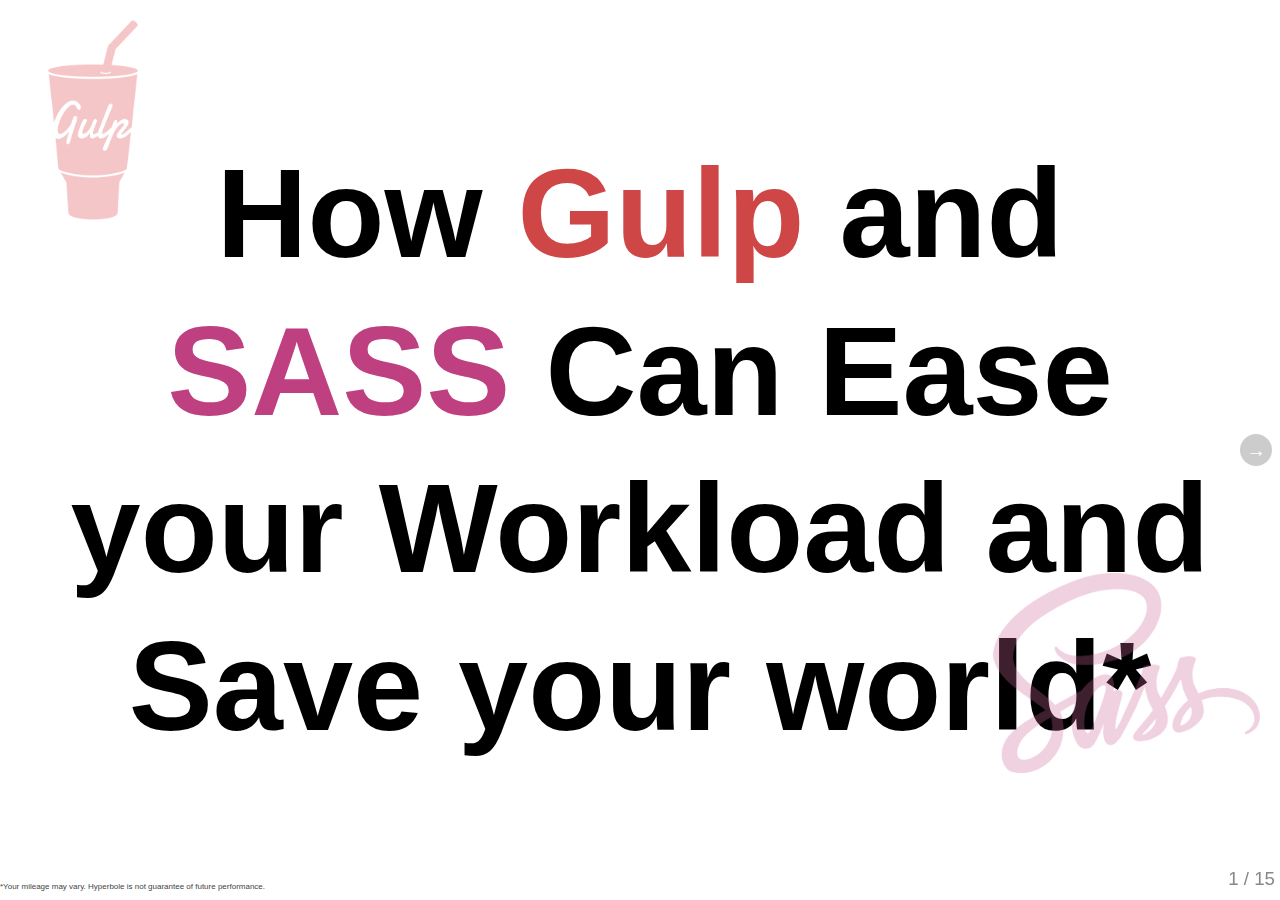
==== index.html @ 1741ab27 "Rename boilerplate.html to index.html" ====
<!DOCTYPE html>
<html>
<head>
    <meta charset="utf-8">
    <meta http-equiv="X-UA-Compatible" content="IE=edge,chrome=1">
    <meta name="viewport" content="width=1024, user-scalable=no">

    <title>Your deck.js Presentation</title>

    <!-- Required stylesheet -->
    <link rel="stylesheet" media="screen" href="core/deck.core.css">

    <!-- Extension CSS files go here. Remove or add as needed. -->
    <link rel="stylesheet" media="screen" href="extensions/goto/deck.goto.css">
    <link rel="stylesheet" media="screen" href="extensions/menu/deck.menu.css">
    <link rel="stylesheet" media="screen" href="extensions/navigation/deck.navigation.css">
    <link rel="stylesheet" media="screen" href="extensions/status/deck.status.css">
    <link rel="stylesheet" media="screen" href="extensions/scale/deck.scale.css">
    <!-- Style theme. More available in /themes/style/ or create your own. -->
    <link rel="stylesheet" media="screen" href="themes/style/swiss.css">

    <!-- Transition theme. More available in /themes/transition/ or create your own. -->
    <link rel="stylesheet" media="screen" href="themes/transition/horizontal-slide.css">

    <!--    custom stuff-->
    <link rel="stylesheet" media="screen" href="themes/locals.css">
    <!-- Basic black and white print styles -->
    <link rel="stylesheet" media="print" href="core/print.css">

    <!-- Required Modernizr file -->
    <script src="modernizr.custom.js"></script>
</head>
<body>
<div class="deck-container">
    <!-- Begin slides. Just make elements with a class of slide. -->
    <section class="slide clearfix">
        <h1>How <span class="gulp_orange">Gulp</span> and <span class="sass_pink">SASS</span> Can Ease your Workload and
            Save your world*</h1>
        <div class="logo">
            <img src="images/463px-Gulp.js_Logo.svg.png" alt="gulp logo">
        </div>
        <div class="logo">
            <img src="images/sass-logo-new.png" alt="sass logo">
        </div>
        <p class="disclaimer">*Your mileage may vary. Hyperbole is not guarantee of future performance.</p>
    </section>
<!--GULP-->
    <section class="slide" style="background: url(images/463px-Gulp.js_Logo.svg.png) center center no-repeat">
        <h1>1. Gulp</h1>
    </section>

    <section class="slide">
        <h2>What is Gulp?</h2>
        <p>Gulp is a NodeJS tool which runs tasks on files on command or at specified intervals.</p>
        <p>Those intervals can be:</p>
        <ul>
            <li>When invoked by the IDE Events such as Project Open or Build (aka Bindings)</li>
            <li>When a specific subset of files have saved changes: Watch tasks</li>
            <li>On command by interacting with the task</li>
        </ul>
        <br>
        <p>What tools (IDEs) offer support?</p>
        <ul>
            <li>Visual Studio - Windows</li>
            <li>JetBrains Rider - Universal</li>
            <li>VS Code - command line through terminal is more reliable.</li>
            <li>Command Line (bash, power shell)</li>
        </ul>
    </section>

    <section class="slide">
        <h2>Visual Studio</h2>
        <ul>
            <li>Support is provided by the Task Runner Explorer.</li>
            <li>Tasks can be bound by IDE events or Manually invoked.</li>
        </ul>
        <div style="margin-left: 30px;">
            <figure>
                <a href="/images/task-runner-menu.PNG" target="_blank">
                    <img src="/images/task-runner-menu.PNG">
                </a>
                <figcaption>Navigate to the Task Runner Explorer</figcaption>
            </figure>
            <figure>
                <img src="/images/task-runner.png">
                <figcaption>Task Bindings in VS 2017</figcaption>
            </figure>
            <figure>
                <img src="/images/task-run-by-command.png">
                <figcaption>Manually Running a Task in VS 2017</figcaption>
            </figure>
        </div>
    </section>

    <section class="slide clearfix">
        <h2>JetBrains' Rider</h2>
        <ul>
            <li>Support is provided by the IDE and can be tricky to locate.</li>
            <li>Again, tasks can be bound by IDE events or Manually invoked.</li>
        </ul>

        <div style="margin-left: 30px; float: left; width: 45%;">
            <h3>Bindings</h3>
            <figure>
                <a href="/images/rider-tasks.png" target="_blank">
                    <img src="/images/rider-tasks.png" width="50%">
                </a>
                <figcaption>Bound to Solution Open</figcaption>
            </figure>
            <figure>
                <a href="/images/rider-buildTask.PNG" target="_blank">
                    <img src="/images/rider-buildTask.PNG" width="50%">
                </a>
                <figcaption>Bound to Project Build</figcaption>
            </figure>
        </div>
        <div style="margin-left: 30px;">
            <h3>Manual</h3>
            <figure>
                <a href="/images/rider-revealTasks.PNG" target="_blank">
                    <img src="/images/rider-revealTasks.PNG" width="50%">
                </a>
                <figcaption>Open the Gulp Task Palette</figcaption>
            </figure>
            <figure>
                <a href="/images/rider-taskPalette.PNG" target="_blank">
                    <img src="/images/rider-taskPalette.PNG">
                </a>
                <figcaption>Click on a Task to run it.</figcaption>
            </figure>
        </div>
    </section>

    <section class="slide clearfix">
        <h2>Command Line support</h2>
        <h3>Tool support</h3>
        <ul>
            <li>Bash native or via GitBash</li>
            <li>Powershell</li>
        </ul>

        <div class="clearfix">
            <div style="margin-left: 30px; float: left; width: 45%;">
                <h4>Bash (only have windows flavored captures)</h4>
                <figure>
                    <a href="/images/ubuntu-subsytem.PNG" target="_blank">
                        <img src="/images/ubuntu-subsytem.PNG" width="50%">
                    </a>
                    <figcaption>Windows Ubuntu subsystem</figcaption>
                </figure>
                <figure>
                    <a href="/images/command-line-bash.PNG" target="_blank">
                        <img src="/images/command-line-bash.PNG" width="50%">
                    </a>
                    <figcaption>GitBash</figcaption>
                </figure>
            </div>
            <div style="margin-left: 30px;">
                <h4>Powershell</h4>
                <figure>
                    <a href="/images/command-line-ps.PNG" target="_blank">
                        <img src="/images/command-line-ps.PNG" width="50%">
                    </a>
                    <figcaption>Using Powershell</figcaption>
                </figure>
            </div>
        </div>
        <h3>Caveats</h3>
        <ul>
            <li>You have to know which command you want to invoke.</li>
            <li>No automagical task running locally. Deployment has a scritpt to run the `deployment` task as part of
                the roll-out process.
            </li>
        </ul>
    </section>

    <section class="slide">
        <h2>How does it work?</h2>
        <div>
            <p>A Gulp file (gulpfile.js) is written and added to the root of the project. That file contains the series
                of tasks a developer
                wants run and the criteria in which to run the task. All of this is performed by NodeJS behind the
                scenes.</p>
            <ul>
                <li>Concatenate a series of CSS files and add sourceMaps to them.
                    <a href="images/css-task.PNG" target="_blank">
                        <img class="align-left"
                             src="images/css-task.PNG"/>
                    </a>
                </li>
                <li>When a specific subset of files have saved changes, perform a series of tasks
                    <a href="images/watchers.PNG" target="_blank">
                        <img class="align-left"
                             src="images/watchers.PNG"/>
                    </a>
                </li>
            </ul>
        </div>
    </section>

    <section class="slide">
        <h2>Why should we use it?</h2>
        <ul>
            <li>File Watching</li>
            <li>Source Maps</li>
            <li>Ability to Extend functionality without disrupting deployment process
                <br>
                EX: Next Steps are SASS for CSS and ESLint for JS code quality
            </li>
            <li>Cross Architecture Reliability</li>
        </ul>
    </section>

    <section class="slide">
        <h2>How to learn more?</h2>
        <ul>
            <li>We are eager to teach to speed adoption. Please ask!</li>
            <li>Online Resources:
                <ul>
                    <li>
                        <a href="https://gulpjs.com/">Gulp Documentation</a>
                    </li>
                </ul>
            </li>
        </ul>
        <p></p>

    </section>

<!--    SASS-->
    <section class="slide" style="background:url(images/sass-logo-new.png) center center no-repeat">
        <h1>2. SASS</h1>
    </section>

    <section class="slide">
        <h2>What is SASS?</h2>
        <p>I'm going to crib from another article from 2014:
            <a href="https://htmlmag.com/article/an-introduction-to-css-preprocessors-sass-less-stylus">An Introduction to CSS Pre-Processors: SASS, LESS and Stylus</a></p>
    </section>

    <section class="slide">
        <h2>How does it work?</h2>

    </section>

    <section class="slide">
        <h2>Resources</h2>
        <p>Here is a short list of some of the resources available to learn SASS:</p>
        <ul>
            <li><a href="http://trysass.com/" target="_blank">Try Sass</a></li>
            <li><a href="https://www.sassmeister.com" target="_blank">SassMeister</a></li>
            <li><a href="https://www.pluralsight.com/courses/code-school-assembling-sass" target="_blank">PluralSight</a></li>
            <li><a href="https://www.youtube.com/results?search_query=SASS" target="_blank">YouTube</a></li>
            <li><a href="https://sass-lang.com/documentation/file.SASS_REFERENCE.html" target="_blank">And when all else fails: RTFM</a></li>
        </ul>
    </section>
    <section class="slide">
        <h1>Questions. Comments?</h1>
    </section>

    <section class="slide">
        <h1>Thank you </h1>
    </section>

    <!-- End slides. -->

    <!-- Begin extension snippets. Add or remove as needed. -->

    <!-- deck.navigation snippet -->
    <div aria-role="navigation">
        <a href="#" class="deck-prev-link" title="Previous">&#8592;</a>
        <a href="#" class="deck-next-link" title="Next">&#8594;</a>
    </div>

    <!-- deck.status snippet -->
    <p class="deck-status" aria-role="status">
        <span class="deck-status-current"></span>
        /
        <span class="deck-status-total"></span>
    </p>

    <!-- deck.goto snippet -->
    <form action="." method="get" class="goto-form">
        <label for="goto-slide">Go to slide:</label>
        <input type="text" name="slidenum" id="goto-slide" list="goto-datalist">
        <datalist id="goto-datalist"></datalist>
        <input type="submit" value="Go">
    </form>

    <!-- End extension snippets. -->
</div>

<!-- Required JS files. -->
<script src="jquery.min.js"></script>
<script src="core/deck.core.js"></script>

<!-- Extension JS files. Add or remove as needed. -->
<script src="extensions/menu/deck.menu.js"></script>
<script src="extensions/goto/deck.goto.js"></script>
<script src="extensions/status/deck.status.js"></script>
<script src="extensions/navigation/deck.navigation.js"></script>
<script src="extensions/scale/deck.scale.js"></script>

<!-- Initialize the deck. You can put this in an external file if desired. -->
<script>
    $(function () {
        $.deck('.slide');
    });
</script>
</body>
</html>
---- core/deck.core.css ----
html, body {
  height: 100%;
  padding: 0;
  margin: 0;
}

.deck-container {
  position: relative;
  min-height: 100%;
  margin: 0 auto;
  overflow: hidden;
  overflow-y: auto;
}
.js .deck-container {
  visibility: hidden;
}
.ready .deck-container {
  visibility: visible;
}
.touch .deck-container {
  -webkit-text-size-adjust: none;
  -moz-text-size-adjust: none;
}

.deck-loading {
  display: none;
}

.slide {
  width: auto;
  min-height: 100%;
  position: relative;
}

.deck-before, .deck-previous, .deck-next, .deck-after {
  position: absolute;
  left: -999em;
  top: -999em;
}

.deck-current {
  z-index: 2;
}

.slide .slide {
  visibility: hidden;
  position: static;
  min-height: 0;
}

.deck-child-current {
  position: static;
  z-index: 2;
}
.deck-child-current .slide {
  visibility: hidden;
}
.deck-child-current .deck-previous, .deck-child-current .deck-before, .deck-child-current .deck-current {
  visibility: visible;
}
---- extensions/goto/deck.goto.css ----
.goto-form {
  position: absolute;
  z-index: 3;
  bottom: 10px;
  left: 50%;
  height: 1.75em;
  margin: 0 0 0 -9.125em;
  line-height: 1.75em;
  padding: 0.625em;
  display: none;
  background: #ccc;
  overflow: hidden;
  border-radius: 10px;
}
.goto-form label {
  font-weight: bold;
}
.goto-form label, .goto-form input {
  display: inline-block;
  font-family: inherit;
}
.deck-goto .goto-form {
  display: block;
}

#goto-slide {
  width: 8.375em;
  margin: 0 0.625em;
  height: 1.4375em;
}

@media print {
  .goto-form, #goto-slide {
    display: none;
  }
}
---- extensions/menu/deck.menu.css ----
.deck-menu {
  overflow: auto;
}
.deck-menu .slide {
  background: #eee;
  position: relative;
  left: 0;
  top: 0;
  visibility: visible;
  cursor: pointer;
}
.no-csstransforms .deck-menu > .slide {
  float: left;
  width: 22%;
  height: 22%;
  min-height: 0;
  margin: 1%;
  font-size: 0.22em;
  overflow: hidden;
  padding: 0 0.5%;
}
.csstransforms .deck-menu > .slide {
  -webkit-transform: scale(0.22) !important;
  -ms-transform: scale(0.22) !important;
  transform: scale(0.22) !important;
  -webkit-transform-origin: 0 0;
  -ms-transform-origin: 0 0;
  transform-origin: 0 0;
  -moz-box-sizing: border-box;
  box-sizing: border-box;
  width: 100%;
  height: 100%;
  overflow: hidden;
  padding: 0 48px;
  margin: 12px;
}
.deck-menu iframe, .deck-menu img, .deck-menu video {
  max-width: 100%;
}
.deck-menu .deck-current, .no-touch .deck-menu .slide:hover {
  background: #ddf;
}
.deck-menu.deck-container:hover .deck-prev-link, .deck-menu.deck-container:hover .deck-next-link {
  display: none;
}
---- extensions/navigation/deck.navigation.css ----
.deck-prev-link, .deck-next-link {
  display: none;
  position: absolute;
  z-index: 3;
  top: 50%;
  width: 32px;
  height: 32px;
  margin-top: -16px;
  font-size: 20px;
  font-weight: bold;
  line-height: 32px;
  vertical-align: middle;
  text-align: center;
  text-decoration: none;
  color: #fff;
  background: #888;
  border-radius: 16px;
}
.deck-prev-link:hover, .deck-prev-link:focus, .deck-prev-link:active, .deck-prev-link:visited, .deck-next-link:hover, .deck-next-link:focus, .deck-next-link:active, .deck-next-link:visited {
  color: #fff;
}

.deck-prev-link {
  left: 8px;
}

.deck-next-link {
  right: 8px;
}

.deck-container:hover .deck-prev-link, .deck-container:hover .deck-next-link {
  display: block;
}
.deck-container:hover .deck-prev-link.deck-nav-disabled, .touch .deck-container:hover .deck-prev-link, .deck-container:hover .deck-next-link.deck-nav-disabled, .touch .deck-container:hover .deck-next-link {
  display: none;
}

@media print {
  .deck-prev-link, .deck-next-link {
    display: none !important;
  }
}
---- extensions/status/deck.status.css ----
.deck-status {
  position: absolute;
  bottom: 10px;
  right: 5px;
  color: #888;
  z-index: 3;
  margin: 0;
}

body > .deck-container .deck-status {
  position: fixed;
}

@media print {
  .deck-status {
    display: none;
  }
}
---- extensions/scale/deck.scale.css ----
.csstransforms .deck-container.deck-scale:not(.deck-menu) {
  overflow: hidden;
}
.csstransforms .deck-container.deck-scale:not(.deck-menu) > .slide {
  -moz-box-sizing: padding-box;
  box-sizing: padding-box;
  width: 100%;
  padding-bottom: 20px;
}
.csstransforms .deck-container.deck-scale:not(.deck-menu) > .slide > .deck-slide-scaler {
  -webkit-transform-origin: 50% 0;
  -ms-transform-origin: 50% 0;
  transform-origin: 50% 0;
}

.csstransforms .deck-container.deck-menu .deck-slide-scaler {
  -webkit-transform: none !important;
  -ms-transform: none !important;
  transform: none !important;
}
---- themes/style/swiss.css ----
/* Resets and base styles from HTML5 Boilerplate */
div, span, object, iframe,
h1, h2, h3, h4, h5, h6, p, blockquote, pre,
abbr, address, cite, code, del, dfn, em, img, ins, kbd, q, samp,
small, strong, sub, sup, var, b, i, dl, dt, dd, ol, ul, li,
fieldset, form, label, legend,
table, caption, tbody, tfoot, thead, tr, th, td,
article, aside, canvas, details, figcaption, figure,
footer, header, hgroup, menu, nav, section, summary,
time, mark, audio, video {
  margin: 0;
  padding: 0;
  border: 0;
  font-size: 100%;
  font: inherit;
  vertical-align: baseline;
}

article, aside, details, figcaption, figure,
footer, header, hgroup, menu, nav, section {
  display: block;
}

blockquote, q {
  quotes: none;
}
blockquote:before, blockquote:after, q:before, q:after {
  content: "";
  content: none;
}

ins {
  background-color: #ff9;
  color: #000;
  text-decoration: none;
}

mark {
  background-color: #ff9;
  color: #000;
  font-style: italic;
  font-weight: bold;
}

del {
  text-decoration: line-through;
}

abbr[title], dfn[title] {
  border-bottom: 1px dotted;
  cursor: help;
}

table {
  border-collapse: collapse;
  border-spacing: 0;
}

hr {
  display: block;
  height: 1px;
  border: 0;
  border-top: 1px solid #ccc;
  margin: 1em 0;
  padding: 0;
}

input, select {
  vertical-align: middle;
}

select, input, textarea, button {
  font: 99% sans-serif;
}

pre, code, kbd, samp {
  font-family: monospace, sans-serif;
}

a {
  -webkit-tap-highlight-color: rgba(0, 0, 0, 0);
}
a:hover, a:active {
  outline: none;
}

ul, ol {
  margin-left: 2em;
  vertical-align: top;
}

ol {
  list-style-type: decimal;
}

nav ul, nav li {
  margin: 0;
  list-style: none;
  list-style-image: none;
}

small {
  font-size: 85%;
}

strong, th {
  font-weight: bold;
}

td {
  vertical-align: top;
}

sub, sup {
  font-size: 75%;
  line-height: 0;
  position: relative;
}

sup {
  top: -0.5em;
}

sub {
  bottom: -0.25em;
}

textarea {
  overflow: auto;
}

input[type="radio"] {
  vertical-align: text-bottom;
}

input[type="checkbox"] {
  vertical-align: bottom;
}

label,
input[type="button"],
input[type="submit"],
input[type="image"],
button {
  cursor: pointer;
}

button, input, select, textarea {
  margin: 0;
}

input:invalid, textarea:invalid {
  border-radius: 1px;
  -moz-box-shadow: 0px 0px 5px red;
  -webkit-box-shadow: 0px 0px 5px red;
  box-shadow: 0px 0px 5px red;
}
input:invalid .no-boxshadow, textarea:invalid .no-boxshadow {
  background-color: #f0dddd;
}

button {
  width: auto;
  overflow: visible;
}

select, input, textarea {
  color: #444444;
}

a {
  color: #607890;
}
a:hover, a:focus {
  color: #036;
}
a:link {
  -webkit-tap-highlight-color: #fff;
}

/* End HTML5 Boilerplate adaptations */
h1 {
  font-size: 4.5em;
}

h1, .vcenter {
  font-weight: bold;
  text-align: center;
  padding-top: 1em;
  max-height: 100%;
}
.csstransforms h1, .csstransforms .vcenter {
  padding: 0 48px;
  position: absolute;
  left: 0;
  right: 0;
  top: 50%;
  -webkit-transform: translate(0, -50%);
  -moz-transform: translate(0, -50%);
  -ms-transform: translate(0, -50%);
  -o-transform: translate(0, -50%);
  transform: translate(0, -50%);
}

.vcenter h1 {
  position: relative;
  top: auto;
  padding: 0;
  -webkit-transform: none;
  -moz-transform: none;
  -ms-transform: none;
  -o-transform: none;
  transform: none;
}

h2 {
  font-size: 2.25em;
  font-weight: bold;
  padding-top: .5em;
  margin: 0 0 .66666em 0;
  border-bottom: 3px solid #888;
}

h3 {
  font-size: 1.4375em;
  font-weight: bold;
  margin-bottom: .30435em;
}

h4 {
  font-size: 1.25em;
  font-weight: bold;
  margin-bottom: .25em;
}

h5 {
  font-size: 1.125em;
  font-weight: bold;
  margin-bottom: .2222em;
}

h6 {
  font-size: 1em;
  font-weight: bold;
}

img, iframe, video {
  display: block;
  max-width: 100%;
}

video, iframe, img {
  display: block;
  margin: 0 auto;
}

p, blockquote, iframe, img, ul, ol, pre, video {
  margin-bottom: 1em;
}

pre {
  white-space: pre;
  white-space: pre-wrap;
  word-wrap: break-word;
  padding: 1em;
  border: 1px solid #888;
}

em {
  font-style: italic;
}

li {
  padding: .25em 0;
  vertical-align: middle;
}
li > ol, li > ul {
  margin-bottom: inherit;
}

.deck-container {
  font-size: 16px;
  line-height: 1.25;
  color: #444;
}

.slide {
  -moz-box-sizing: border-box;
  box-sizing: border-box;
  width: 100%;
}

h1 {
  color: #000;
}

h2 {
  color: #c00;
  border-bottom-color: #ccc;
}

h3 {
  color: #888;
}

pre {
  border-color: #ccc;
}

code {
  color: #888;
}

blockquote {
  font-size: 2em;
  font-style: italic;
  padding: 1em 2em;
  color: #000;
  border-left: 5px solid #ccc;
}
blockquote p {
  margin: 0;
}
blockquote cite {
  font-size: .5em;
  font-style: normal;
  font-weight: bold;
  color: #888;
}

::-moz-selection {
  background: #c00;
  color: #fff;
}

::selection {
  background: #c00;
  color: #fff;
}

a, a:hover, a:focus, a:active, a:visited {
  color: #c00;
  text-decoration: none;
}
a:hover, a:focus {
  text-decoration: underline;
}

.deck-container {
  font-family: "Helvetica Neue", sans-serif;
  font-size: 1.75em;
  background: #fff;
}
.deck-container > .slide {
  padding: 0 48px;
}

.slide .deck-before, .slide .deck-previous {
  opacity: 0.4;
}
.slide .deck-before:not(.deck-child-current) .deck-before, .slide .deck-before:not(.deck-child-current) .deck-previous, .slide .deck-previous:not(.deck-child-current) .deck-before, .slide .deck-previous:not(.deck-child-current) .deck-previous {
  opacity: 1;
}
.slide .deck-child-current {
  opacity: 1;
}

.deck-prev-link, .deck-next-link {
  background: #ccc;
  font-family: serif;
}
.deck-prev-link, .deck-prev-link:hover, .deck-prev-link:focus, .deck-prev-link:active, .deck-prev-link:visited, .deck-next-link, .deck-next-link:hover, .deck-next-link:focus, .deck-next-link:active, .deck-next-link:visited {
  color: #fff;
}
.deck-prev-link:hover, .deck-prev-link:focus, .deck-next-link:hover, .deck-next-link:focus {
  background: #c00;
  text-decoration: none;
}

.deck-status {
  font-size: 0.6666em;
}

.deck-menu .slide {
  background: #eee;
}
.deck-menu .deck-current, .no-touch .deck-menu .slide:hover {
  background: #ddf;
}
---- themes/transition/horizontal-slide.css ----
.csstransitions.csstransforms {
  overflow-x: hidden;
}
.csstransitions.csstransforms .deck-container > .slide {
  -webkit-transition: -webkit-transform 500ms ease-in-out;
  transition: transform 500ms ease-in-out;
}
.csstransitions.csstransforms .deck-container:not(.deck-menu) > .slide {
  position: absolute;
  top: 0;
  left: 0;
}
.csstransitions.csstransforms .deck-container:not(.deck-menu) > .slide .slide {
  position: relative;
  left: 0;
  top: 0;
  -webkit-transition: -webkit-transform 500ms ease-in-out, opacity 500ms ease-in-out;
  transition: transform 500ms ease-in-out, opacity 500ms ease-in-out;
}
.csstransitions.csstransforms .deck-container:not(.deck-menu) > .slide .deck-next, .csstransitions.csstransforms .deck-container:not(.deck-menu) > .slide .deck-after {
  visibility: visible;
  -webkit-transform: translate3d(200%, 0, 0);
  -ms-transform: translate(200%, 0);
  transform: translate3d(200%, 0, 0);
}
.csstransitions.csstransforms .deck-container:not(.deck-menu) > .deck-previous {
  -webkit-transform: translate3d(-200%, 0, 0);
  -ms-transform: translate(-200%, 0);
  transform: translate3d(-200%, 0, 0);
}
.csstransitions.csstransforms .deck-container:not(.deck-menu) > .deck-before {
  -webkit-transform: translate3d(-400%, 0, 0);
  -ms-transform: translate(-400%, 0);
  transform: translate3d(-400%, 0, 0);
}
.csstransitions.csstransforms .deck-container:not(.deck-menu) > .deck-next {
  -webkit-transform: translate3d(200%, 0, 0);
  -ms-transform: translate(200%, 0);
  transform: translate3d(200%, 0, 0);
}
.csstransitions.csstransforms .deck-container:not(.deck-menu) > .deck-after {
  -webkit-transform: translate3d(400%, 0, 0);
  -ms-transform: translate(400%, 0);
  transform: translate3d(400%, 0, 0);
}
.csstransitions.csstransforms .deck-container:not(.deck-menu) > .deck-before .slide, .csstransitions.csstransforms .deck-container:not(.deck-menu) > .deck-previous .slide {
  visibility: visible;
}
.csstransitions.csstransforms .deck-container:not(.deck-menu) > .deck-child-current {
  -webkit-transform: none;
  -ms-transform: none;
  transform: none;
}
---- themes/locals.css ----
.logo{
    /*gulp*/
    height: 33vh;
    opacity: 0.3;
    top: 20px;
    position: absolute;
}
.logo + .logo{
    /*sass*/
    top: unset;
    bottom: calc(0% + 30px);
    right: 20px;
}

img{
    max-width: 100%;
    height: 100%;
}
.gulp_orange{
   color:#cf4647;
}
.sass_pink{
 color: #bf4080;
}

.disclaimer{
    position: absolute;
    bottom: 0;
    left: 0;
    font-size: 0.5rem;
}
figure{;
    margin-bottom: 20px;
    display: inline-block;
    margin-right: 20px;
}

img{
    margin: 0;
    max-height: 200px;
    width: auto;
}
img.align-left{
    margin: 0;
}

.clearfix:before, .clearfix:after {
    content: "";
    display: table;
}

.clearfix:after {
    clear: both;
}

.clearfix {
    *zoom: 1;
}
---- core/print.css ----
body {
  font-size: 18pt;
}

h1 {
  font-size: 48pt;
}

h2 {
  font-size: 36pt;
}

h3 {
  font-size: 28pt;
}

pre {
  border: 1px solid #000;
  padding: 10px;
  white-space: pre-wrap;
}

.deck-container > .slide {
  page-break-after: always;
}
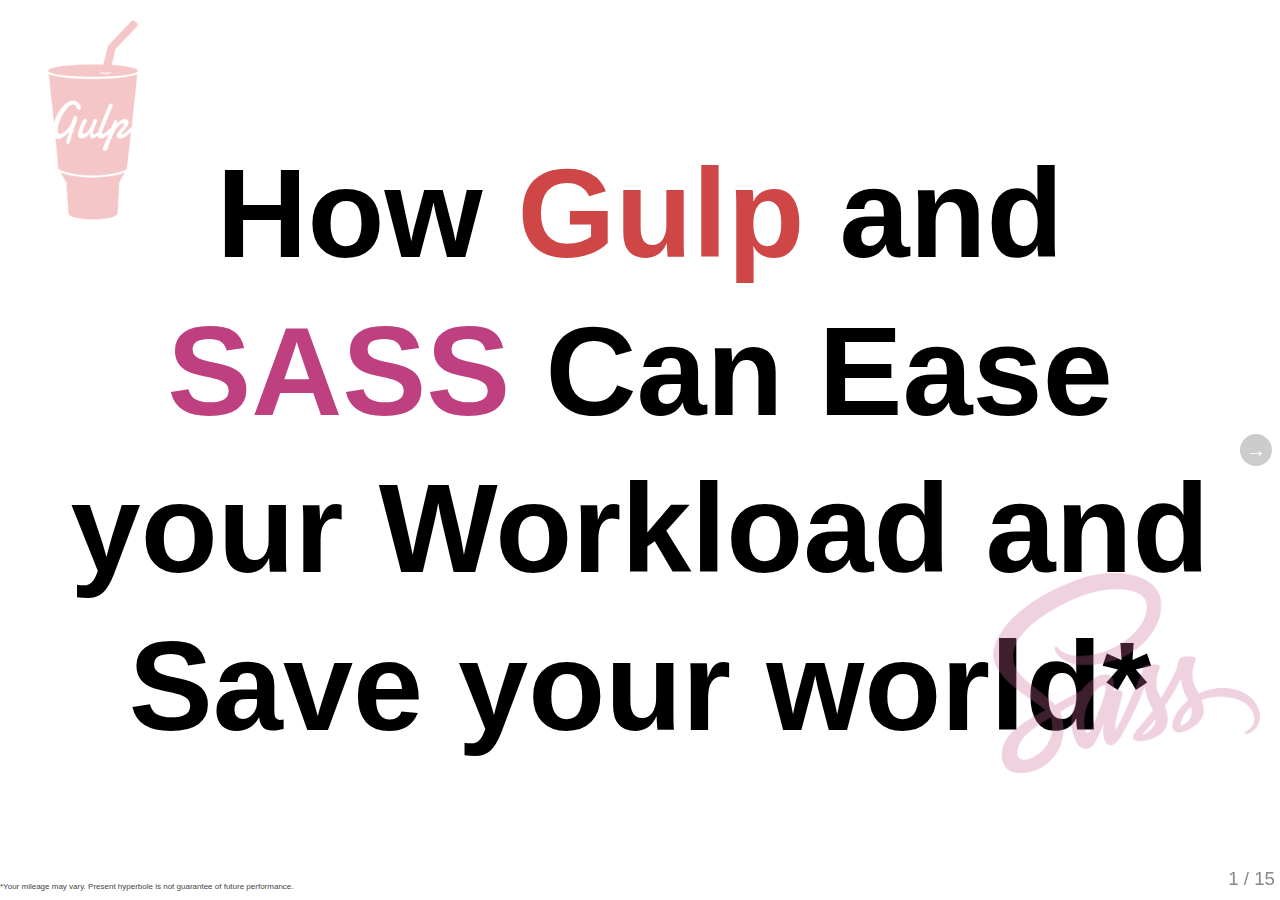
==== commit e9637210: "small text edit." ====
--- a/index.html
+++ b/index.html
@@ -5,7 +5,7 @@
     <meta http-equiv="X-UA-Compatible" content="IE=edge,chrome=1">
     <meta name="viewport" content="width=1024, user-scalable=no">
 
-    <title>Your deck.js Presentation</title>
+    <title>ZB Gulp & SASS</title>
 
     <!-- Required stylesheet -->
     <link rel="stylesheet" media="screen" href="core/deck.core.css">
@@ -42,7 +42,7 @@
         <div class="logo">
             <img src="images/sass-logo-new.png" alt="sass logo">
         </div>
-        <p class="disclaimer">*Your mileage may vary. Hyperbole is not guarantee of future performance.</p>
+        <p class="disclaimer">*Your mileage may vary. Present hyperbole is not guarantee of future performance.</p>
     </section>
 <!--GULP-->
     <section class="slide" style="background: url(images/463px-Gulp.js_Logo.svg.png) center center no-repeat">
@@ -82,11 +82,11 @@
                 <figcaption>Navigate to the Task Runner Explorer</figcaption>
             </figure>
             <figure>
-                <img src="/images/task-runner.png">
+                <img src="/images/task-runner.PNG">
                 <figcaption>Task Bindings in VS 2017</figcaption>
             </figure>
             <figure>
-                <img src="/images/task-run-by-command.png">
+                <img src="/images/task-run-by-command.PNG">
                 <figcaption>Manually Running a Task in VS 2017</figcaption>
             </figure>
         </div>
@@ -102,8 +102,8 @@
         <div style="margin-left: 30px; float: left; width: 45%;">
             <h3>Bindings</h3>
             <figure>
-                <a href="/images/rider-tasks.png" target="_blank">
-                    <img src="/images/rider-tasks.png" width="50%">
+                <a href="/images/rider-tasks.PNG" target="_blank">
+                    <img src="/images/rider-tasks.PNG" width="50%">
                 </a>
                 <figcaption>Bound to Solution Open</figcaption>
             </figure>
